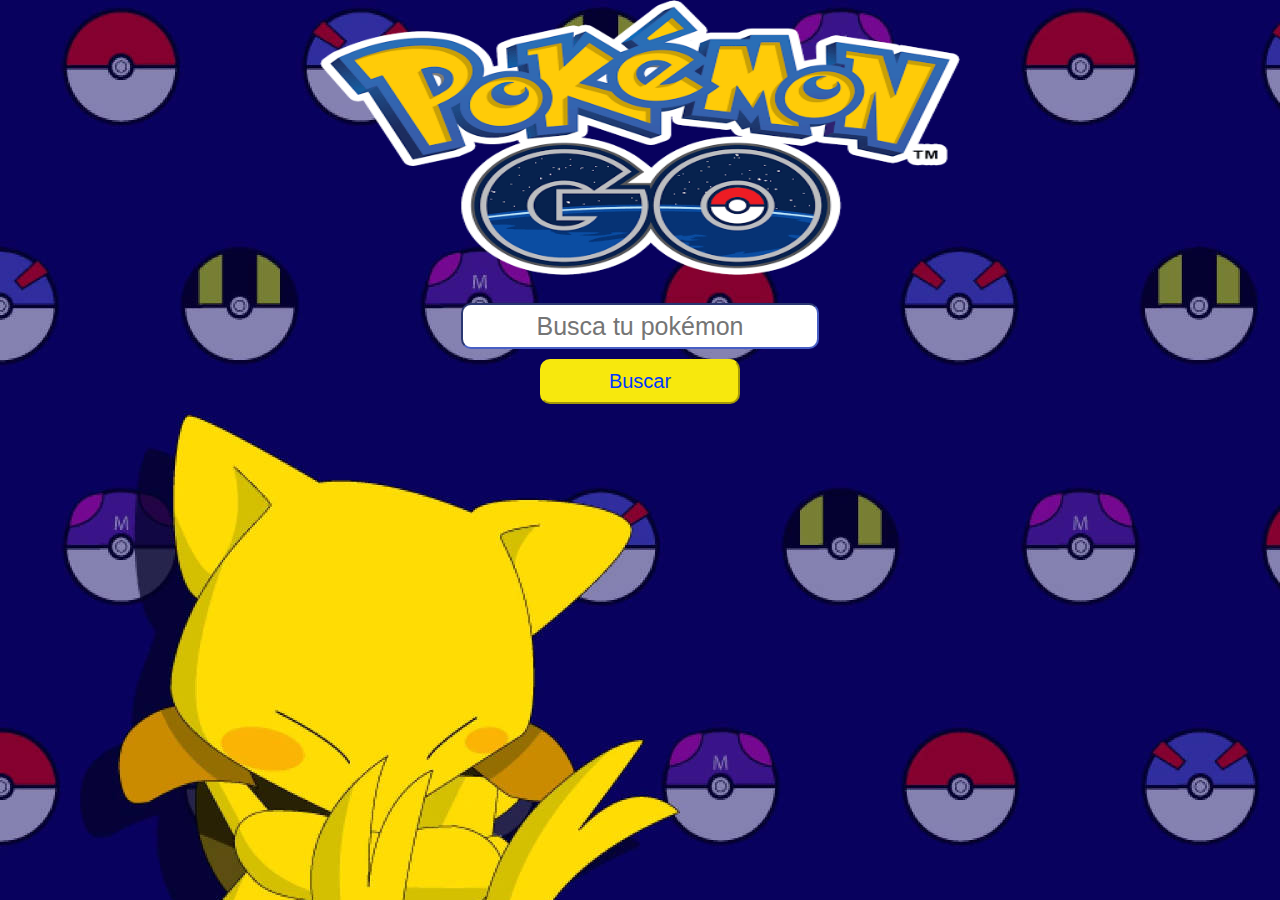
==== src/index.html @ f03d665b "Se sube cambio de fondo así como la modificación del botón buscar" ====
<!DOCTYPE html>
<html>
  <head>
    <meta
      charset="utf-8"
      name="viewport"
      content="width=device-width, initial-scale=1.0"
    />
    <title>Data Lovers</title>
    <link rel="stylesheet" href="style.css" />
    <link rel="preconnect" href="https://fonts.googleapis.com" />
    <link rel="preconnect" href="https://fonts.gstatic.com" crossorigin />
    <link
      href="https://fonts.googleapis.com/css2?family=Kanit:ital,wght@1,600&family=Noto+Serif+Ahom&display=swap"
      rel="stylesheet"
    />

    <link rel="preconnect" href="https://fonts.googleapis.com" />
    <link rel="preconnect" href="https://fonts.gstatic.com" crossorigin />
    <link
      href="https://fonts.googleapis.com/css2?family=Noto+Sans+Syloti+Nagri&family=Noto+Serif+Ahom&display=swap"
      rel="stylesheet"
    />
  </head>
  <body>
    <div class="photo">
      <img id="fondo" src="img/unnamed.png" />
    </div>
    <br>
    <form action="">
    <div class="contenedor">
      <div>
        <input id="caja-texto" placeholder="Busca tu pokémon" class="inputText" />
      </div>
      <div>
        <button id="btn-validar">Buscar</button>
      </div>
      <div class="results-container"> 
        <ul class="results-list" id="list">
        </ul>
     </div>
    </div>
  </form>
    <div class="card-contenedor">
      <div class="contenedor-central"></div>
    </div>
    <div id="root"></div>
    <script src="main.js" type="module"></script>
  </body>
</html>
---- src/style.css ----
#fondo {
  width: 50%;
  height: 275px;
  align-items: center;
  display: block;
  margin-left: auto;
  margin-right: auto;
}

body {
  margin: 0px;
  background: rgb(241,96,81);
  background: linear-gradient(90deg, rgba(241,96,81,1) 0%, rgba(79,217,21,1) 50%, rgba(0,212,255,1) 84%);
  background-image: url(./img/Blue_Pokebolas.jpg);
}

.contenedor {
  display: flex;
  flex-direction: column;
  align-items: center;
}

#btn-validar {
  border-color: rgb(247, 232, 13);
  background-color: rgb(247, 232, 13);
  color: rgb(0, 55, 255);
  font-family: "Noto sans Syloti Natri", sans-serif;
  border-radius: 10px;
  width: 200px;
  height: 45px;
  font-size: 20px;
}

#caja-texto {
  border-color: rgb(72, 95, 197);
  border-radius: 10px;
  margin: 10px;
  width: 350px;
  height: 40px;
  font-size: 25px;
  text-align: center;
  color: gray;
}

.car img {
  width: 100%;
  display: block;
}

h3 {
  text-align: 100%;
  font-family: "PT Serif", serif;
  text-align: center;
  color: rgb(72, 95, 197);
  font-size: 25px;
}

.card p {
  text-align: left;
  font-family: "Noto sans Syloti Natri", sans-serif;
  margin-left: 30px;
  color: rgb(127, 127, 127);
}

.contenedor-central {
  width: 70%;
  max-width: 70%;
  margin: 20px auto;
  display: grid;
  grid-template-columns: repeat(5, 1fr);
  gap: 15px;
}
.card {
  margin-bottom: 10px;
  border-radius: 8px;
  margin: 0;
  display: flex;
  flex-direction: column;
  overflow: hidden;
  background: #fff;
  box-shadow: 0px 1px 10px rgba(0, 0, 0, 0.2);
  cursor: default;
  transition: all 400ms ease;
}

.card:hover {
  box-shadow: 5px 5px 20px rgba(0, 0, 0, 0.4);
  transform: translateY(-3%);
}

.card-body {
  padding: 20px 15px;
  text-align: justify;
  flex-grow: 1;
  display: flex;
  flex-direction: column;
}

@media (min-width: 100px) {
  .contenedor-central {
    width: 95%;
    max-width: 95%;
    margin: 20px auto;
    display: grid;
    grid-template-columns: repeat(1, 1fr);
    gap: 15px;
  }
}

@media (min-width: 400px) {
  .contenedor-central {
    width: 95%;
    max-width: 95%;
    margin: 20px auto;
    display: grid;
    grid-template-columns: repeat(2, 1fr);
    gap: 15px;
  }
}

@media (min-width: 1200px) {
  .contenedor-central {
    width: 70%;
    max-width: 70%;
    margin: 20px auto;
    display: grid;
    grid-template-columns: repeat(5, 1fr);
    gap: 15px;
  }
}
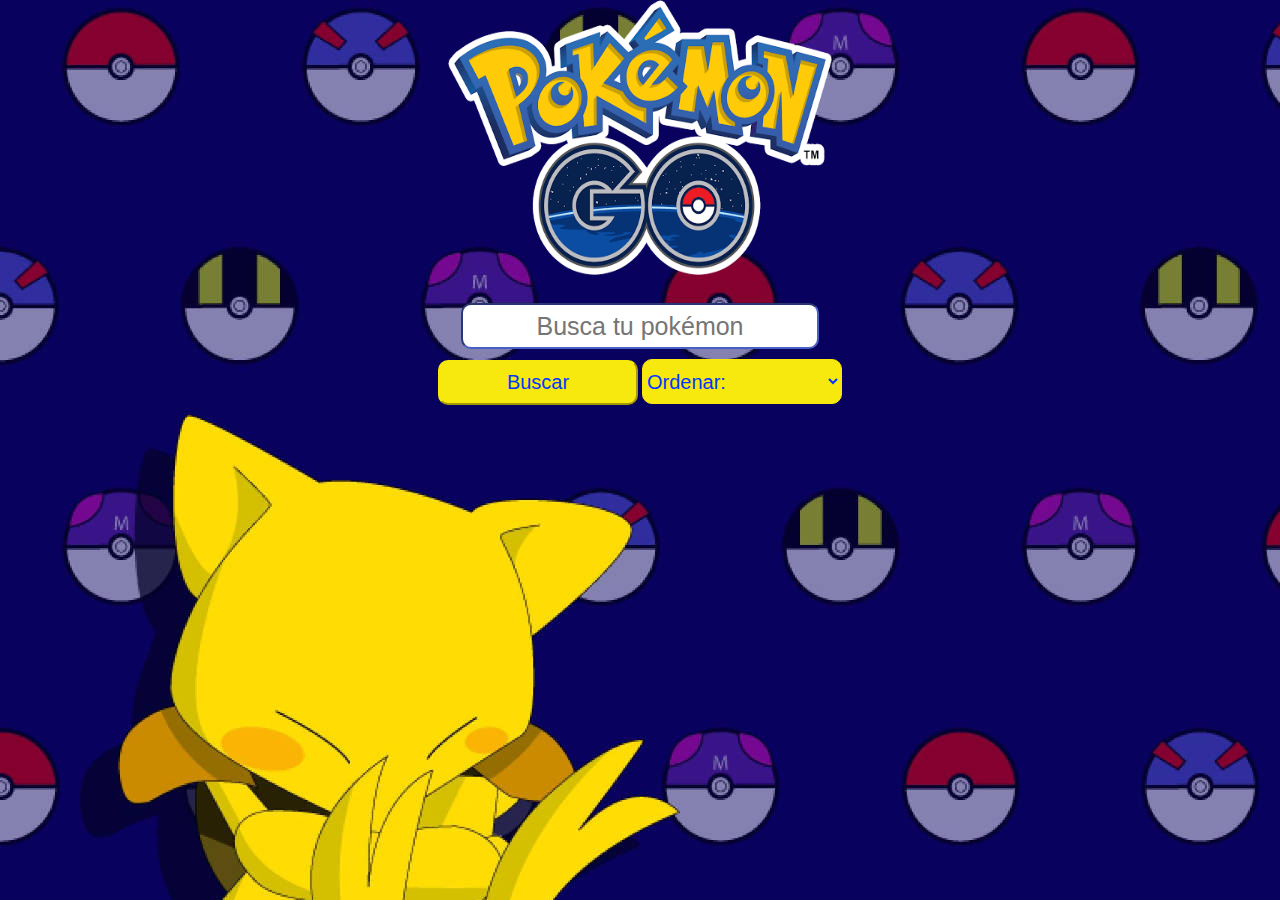
==== commit 49e6e084: "Se agregan funcionalidades de ordenanza de datos alfabéticamente y por tipo de pokemon" ====
--- a/src/index.html
+++ b/src/index.html
@@ -27,20 +27,24 @@
       <img id="fondo" src="img/unnamed.png" />
     </div>
     <br>
-    <form action="">
     <div class="contenedor">
       <div>
         <input id="caja-texto" placeholder="Busca tu pokémon" class="inputText" />
       </div>
       <div>
-        <button id="btn-validar">Buscar</button>
+        <button id="btn-validar" class="btn-validar">Buscar</button>
+        <select name="selectSort" id="selectSort" class="btn-validar">
+          <option value="">Ordenar:</option>
+          <option value="1"> A - Z </option>
+          <option value="2"> Z - A </option>
+          <option value="3">Por tipo</option>
+        </select>
       </div>
       <div class="results-container"> 
         <ul class="results-list" id="list">
         </ul>
      </div>
     </div>
-  </form>
     <div class="card-contenedor">
       <div class="contenedor-central"></div>
     </div>
--- a/src/style.css
+++ b/src/style.css
@@ -1,5 +1,5 @@
 #fondo {
-  width: 50%;
+  width: 30%;
   height: 275px;
   align-items: center;
   display: block;
@@ -20,7 +20,7 @@
   align-items: center;
 }
 
-#btn-validar {
+.btn-validar {
   border-color: rgb(247, 232, 13);
   background-color: rgb(247, 232, 13);
   color: rgb(0, 55, 255);
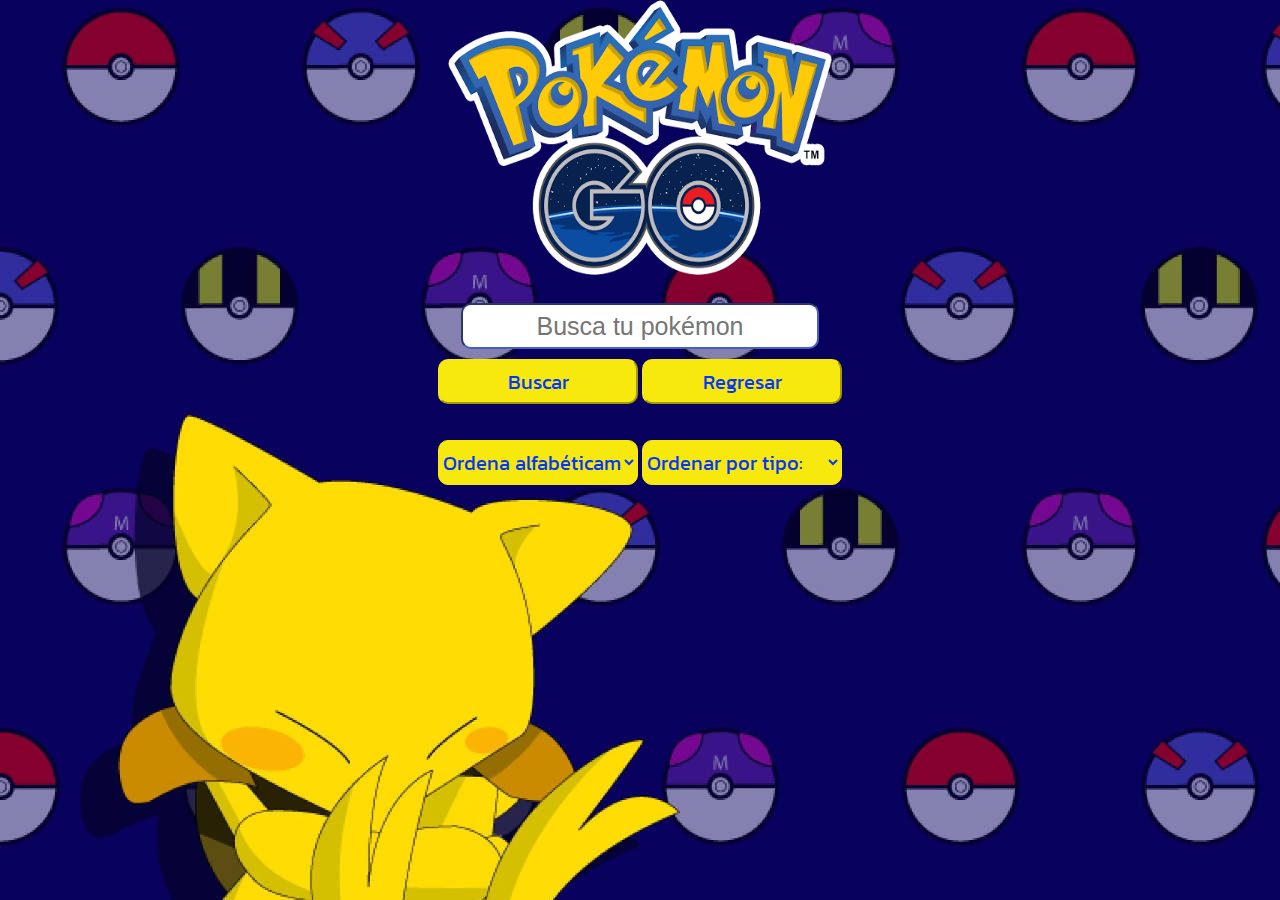
==== commit b4af3a38: "Se suben funcionalidades como barra de búsqueda y filtro por tipo de pokemon, así como mejora de fil" ====
--- a/src/index.html
+++ b/src/index.html
@@ -29,15 +29,37 @@
     <br>
     <div class="contenedor">
       <div>
-        <input id="caja-texto" placeholder="Busca tu pokémon" class="inputText" />
+        <input id="inputTextBox" placeholder="Busca tu pokémon" class="inputText" />
       </div>
       <div>
         <button id="btn-validar" class="btn-validar">Buscar</button>
+        <button id="clear" class="clearResults btn-validar">Regresar</button>
+        <br><br><br>
         <select name="selectSort" id="selectSort" class="btn-validar">
-          <option value="">Ordenar:</option>
-          <option value="1"> A - Z </option>
-          <option value="2"> Z - A </option>
-          <option value="3">Por tipo</option>
+          <option value="">Ordena alfabéticamente:</option>
+          <option value="1"> A - Z</option>
+          <option value="2"> Z - A</option>
+        </select>
+        <select name="selectType" id="selectType" class="btn-validar">
+          <option value="">Ordenar por tipo:</option>
+          <option value="poison">Poison</option>
+          <option value="grass">Grass</option>
+          <option value="fire">Fire</option>
+          <option value="water">Water</option>
+          <option value="ground">Ground</option>
+          <option value="normal">Normal</option>
+          <option value="fighting">Fighting</option>
+          <option value="psychic">Psychic</option>
+          <option value="bug">Bug</option>
+          <option value="flying">Flying</option>
+          <option value="rock">Rock</option>
+          <option value="ghost">Ghost</option>
+          <option value="steel">Steel</option>
+          <option value="electric">Electric</option>
+          <option value="ice">Ice</option>
+          <option value="dragon">Dragon</option>
+          <option value="dark">Dark</option>
+          <option value="fairy">Fairy</option>
         </select>
       </div>
       <div class="results-container"> 
--- a/src/style.css
+++ b/src/style.css
@@ -11,7 +11,7 @@
   margin: 0px;
   background: rgb(241,96,81);
   background: linear-gradient(90deg, rgba(241,96,81,1) 0%, rgba(79,217,21,1) 50%, rgba(0,212,255,1) 84%);
-  background-image: url(./img/Blue_Pokebolas.jpg);
+  background-image: url(./img/Blue_Pokebolas.jpg)  
 }
 
 .contenedor {
@@ -24,14 +24,14 @@
   border-color: rgb(247, 232, 13);
   background-color: rgb(247, 232, 13);
   color: rgb(0, 55, 255);
-  font-family: "Noto sans Syloti Natri", sans-serif;
+  font-family: 'Kanit', sans-serif;
   border-radius: 10px;
   width: 200px;
   height: 45px;
   font-size: 20px;
 }
 
-#caja-texto {
+#inputTextBox {
   border-color: rgb(72, 95, 197);
   border-radius: 10px;
   margin: 10px;
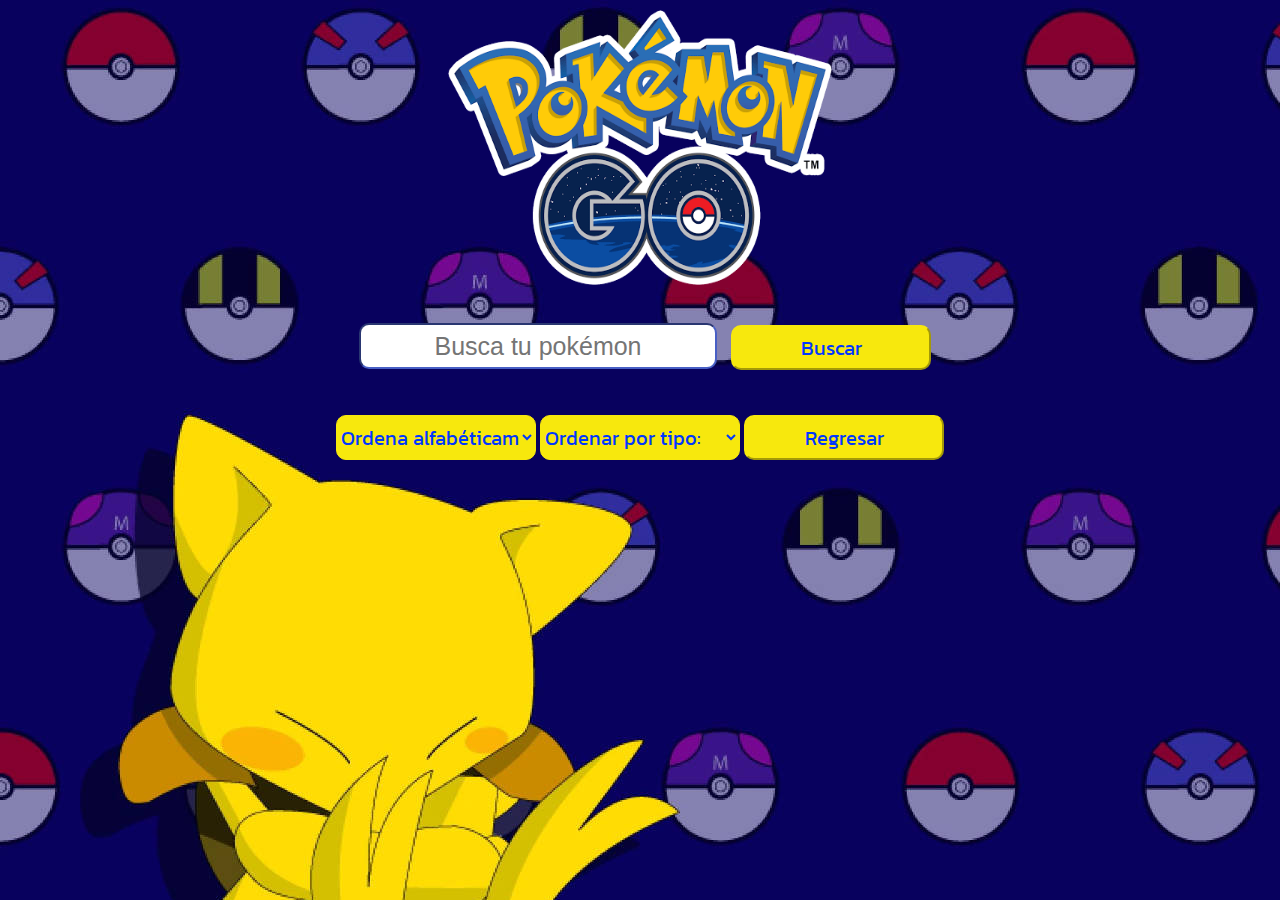
==== commit 676bd380: "Se agregan todos los tests de las funciones actuales (sort A-Z y Z-A, buscar nombre y filtrar por ti" ====
--- a/src/index.html
+++ b/src/index.html
@@ -30,11 +30,10 @@
     <div class="contenedor">
       <div>
         <input id="inputTextBox" placeholder="Busca tu pokémon" class="inputText" />
+        <button id="btn-validar" class="btn-validar">Buscar</button>
       </div>
       <div>
-        <button id="btn-validar" class="btn-validar">Buscar</button>
-        <button id="clear" class="clearResults btn-validar">Regresar</button>
-        <br><br><br>
+        <br><br>
         <select name="selectSort" id="selectSort" class="btn-validar">
           <option value="">Ordena alfabéticamente:</option>
           <option value="1"> A - Z</option>
@@ -61,12 +60,8 @@
           <option value="dark">Dark</option>
           <option value="fairy">Fairy</option>
         </select>
+        <button id="clear" class="clearResults btn-validar">Regresar</button> 
       </div>
-      <div class="results-container"> 
-        <ul class="results-list" id="list">
-        </ul>
-     </div>
-    </div>
     <div class="card-contenedor">
       <div class="contenedor-central"></div>
     </div>
--- a/src/style.css
+++ b/src/style.css
@@ -73,7 +73,6 @@
 .card {
   margin-bottom: 10px;
   border-radius: 8px;
-  margin: 0;
   display: flex;
   flex-direction: column;
   overflow: hidden;
@@ -96,7 +95,7 @@
   flex-direction: column;
 }
 
-@media (min-width: 100px) {
+/*@media (min-width: 100px) {
   .contenedor-central {
     width: 95%;
     max-width: 95%;
@@ -127,4 +126,26 @@
     grid-template-columns: repeat(5, 1fr);
     gap: 15px;
   }
+}*/
+img {
+  padding: 10px;
 }
+.noResult {
+  margin-bottom: 10px;
+  border-radius: 8px;
+  display: flex;
+  flex-direction: column;
+  overflow: hidden;
+  background: rgba(234, 238, 235, 0.7);
+  box-shadow: 0px 1px 10px rgba( 0, 0, 0, 1 );
+  cursor: default;
+  transition: all 400ms ease; 
+  /*opacity: 0.5;*/
+  padding: 50px;
+}
+
+.errorText {
+  color: rgb(7, 65, 255);
+  font-family: 'Kanit', sans-serif;
+  font-size: xx-large;
+}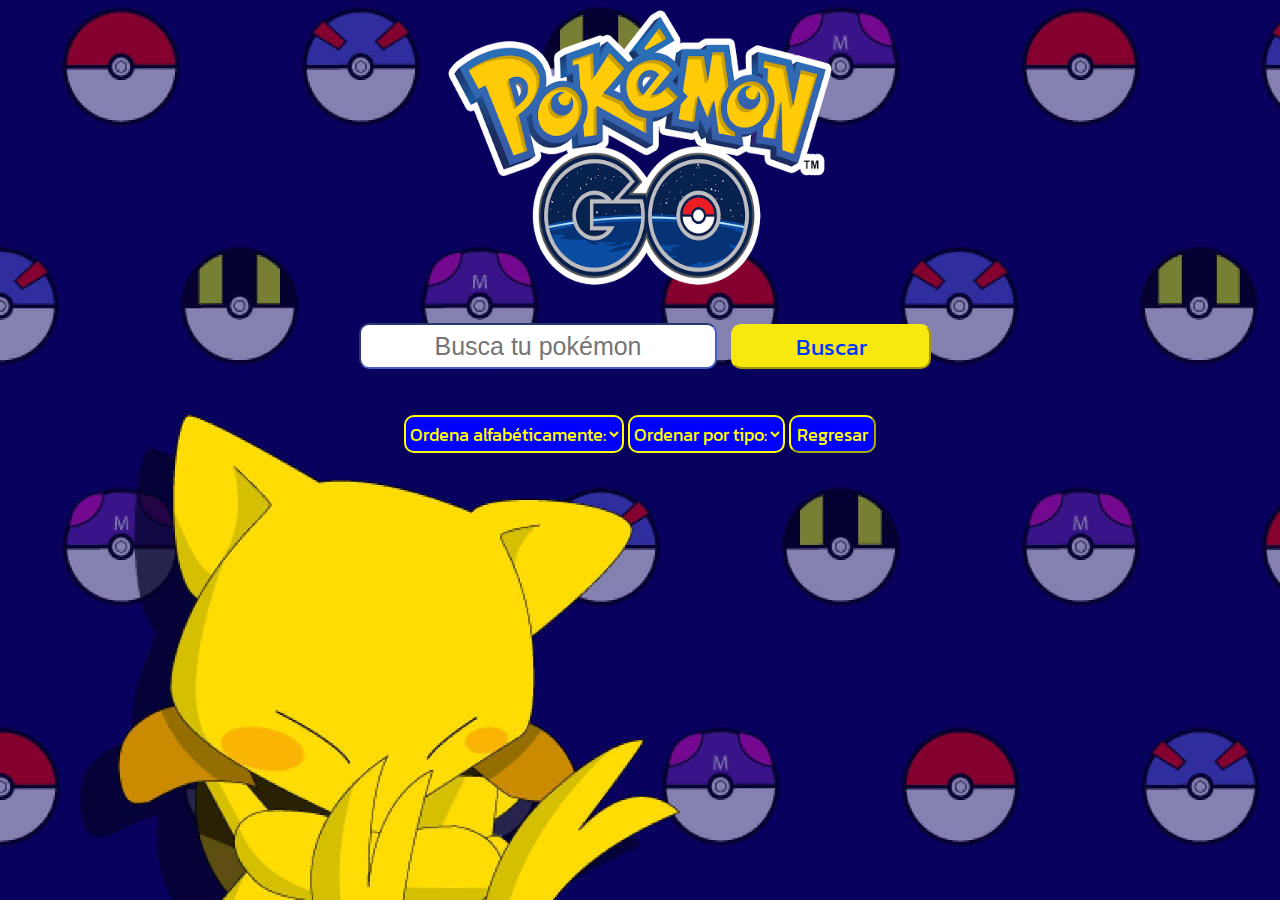
==== commit 993c7831: "Se agrega la función de cálculo de promedio" ====
--- a/src/index.html
+++ b/src/index.html
@@ -14,17 +14,10 @@
       href="https://fonts.googleapis.com/css2?family=Kanit:ital,wght@1,600&family=Noto+Serif+Ahom&display=swap"
       rel="stylesheet"
     />
-
-    <link rel="preconnect" href="https://fonts.googleapis.com" />
-    <link rel="preconnect" href="https://fonts.gstatic.com" crossorigin />
-    <link
-      href="https://fonts.googleapis.com/css2?family=Noto+Sans+Syloti+Nagri&family=Noto+Serif+Ahom&display=swap"
-      rel="stylesheet"
-    />
   </head>
   <body>
     <div class="photo">
-      <img id="fondo" src="img/unnamed.png" />
+      <img id="logo" src="img/unnamed.png" />
     </div>
     <br>
     <div class="contenedor">
@@ -34,12 +27,12 @@
       </div>
       <div>
         <br><br>
-        <select name="selectSort" id="selectSort" class="btn-validar">
+        <select name="selectSort" id="selectSort" class="btnSmall">
           <option value="">Ordena alfabéticamente:</option>
           <option value="1"> A - Z</option>
           <option value="2"> Z - A</option>
         </select>
-        <select name="selectType" id="selectType" class="btn-validar">
+        <select name="selectType" id="selectType" class="btnSmall">
           <option value="">Ordenar por tipo:</option>
           <option value="poison">Poison</option>
           <option value="grass">Grass</option>
@@ -60,10 +53,17 @@
           <option value="dark">Dark</option>
           <option value="fairy">Fairy</option>
         </select>
-        <button id="clear" class="clearResults btn-validar">Regresar</button> 
+        <button id="clear" class="clearResults btnSmall">Regresar</button> 
+        <div>
+          <br>
+          <!--<button class="btnOperation" id="btnOperation">Quiero saber qué pokémon mide lo mismo que yo</button>-->
+        </div>
       </div>
-    <div class="card-contenedor">
-      <div class="contenedor-central"></div>
+    </div>
+    <div class="resultContainer">
+      <div class="error"></div>
+      <div class="operation contenedor" id="operation"></div>
+      <div class="cardContainer"></div>
     </div>
     <div id="root"></div>
     <script src="main.js" type="module"></script>
--- a/src/style.css
+++ b/src/style.css
@@ -1,4 +1,4 @@
-#fondo {
+#logo {
   width: 30%;
   height: 275px;
   align-items: center;
@@ -11,7 +11,8 @@
   margin: 0px;
   background: rgb(241,96,81);
   background: linear-gradient(90deg, rgba(241,96,81,1) 0%, rgba(79,217,21,1) 50%, rgba(0,212,255,1) 84%);
-  background-image: url(./img/Blue_Pokebolas.jpg)  
+  background-image: url(./img/Blue_Pokebolas.jpg);
+  
 }
 
 .contenedor {
@@ -28,7 +29,28 @@
   border-radius: 10px;
   width: 200px;
   height: 45px;
-  font-size: 20px;
+  font-size: 23px;
+}
+.btnSmall {
+  color: yellow;
+  background-color: rgb(0, 0, 255);
+  font-family: 'Kanit', sans-serif;
+  font-size: 18px;
+  border-color: yellow;
+  border-radius: 10px;
+  height: 38px;
+  border-width: 2px;
+}
+
+.btnOperation {
+  color: yellow;
+  background-color: rgb(201, 53, 20);
+  font-family: 'Kanit', sans-serif;
+  font-size: 18px;
+  border-color: yellow;
+  border-radius: 10px;
+  height: 38px;
+  border-width: 2px;
 }
 
 #inputTextBox {
@@ -62,7 +84,7 @@
   color: rgb(127, 127, 127);
 }
 
-.contenedor-central {
+.cardContainer {
   width: 70%;
   max-width: 70%;
   margin: 20px auto;
@@ -94,9 +116,20 @@
   display: flex;
   flex-direction: column;
 }
-
-/*@media (min-width: 100px) {
-  .contenedor-central {
+.inputOperation {
+  border-color: rgb(238, 255, 0);
+  border-radius: 10px;
+  margin: 10px;
+  width: 250px;
+  height: 25px;
+  font-size: 15px;
+  text-align: center;
+  color: gray;
+  align-items: center;
+}
+
+@media (min-width: 100px) {
+  .cardContainer {
     width: 95%;
     max-width: 95%;
     margin: 20px auto;
@@ -107,7 +140,7 @@
 }
 
 @media (min-width: 400px) {
-  .contenedor-central {
+  .cardContainer {
     width: 95%;
     max-width: 95%;
     margin: 20px auto;
@@ -118,7 +151,7 @@
 }
 
 @media (min-width: 1200px) {
-  .contenedor-central {
+  .cardContainer {
     width: 70%;
     max-width: 70%;
     margin: 20px auto;
@@ -126,7 +159,7 @@
     grid-template-columns: repeat(5, 1fr);
     gap: 15px;
   }
-}*/
+}
 img {
   padding: 10px;
 }
@@ -136,16 +169,43 @@
   display: flex;
   flex-direction: column;
   overflow: hidden;
-  background: rgba(234, 238, 235, 0.7);
+  background: rgba(251, 255, 7, 0.7);
   box-shadow: 0px 1px 10px rgba( 0, 0, 0, 1 );
   cursor: default;
   transition: all 400ms ease; 
   /*opacity: 0.5;*/
-  padding: 50px;
+  padding: 30px;
+  width: fit-content;
+  margin: auto;
+  margin-top: 25px;
 }
 
 .errorText {
+  color: rgb(7, 57, 255);
+  font-family: 'Kanit', sans-serif;
+  font-size: x-large;
+  text-align: center;
+}
+
+.averageBox {
+  margin-bottom: 10px;
+  border-radius: 8px;
+  display: flex;
+  flex-direction: column;
+  overflow: hidden;
+  background: rgba(246, 255, 0, 0.9);
+  box-shadow: 0px 1px 10px rgba( 0, 0, 0, 1 );
+  cursor: default;
+  transition: all 400ms ease; 
+  padding: 20px;
+  width: fit-content;
+  margin: auto;
+  margin-top: 25px;
+}
+.averageText {
   color: rgb(7, 65, 255);
   font-family: 'Kanit', sans-serif;
-  font-size: xx-large;
-}+  font-size: 20px;
+  text-align: center;
+}
+
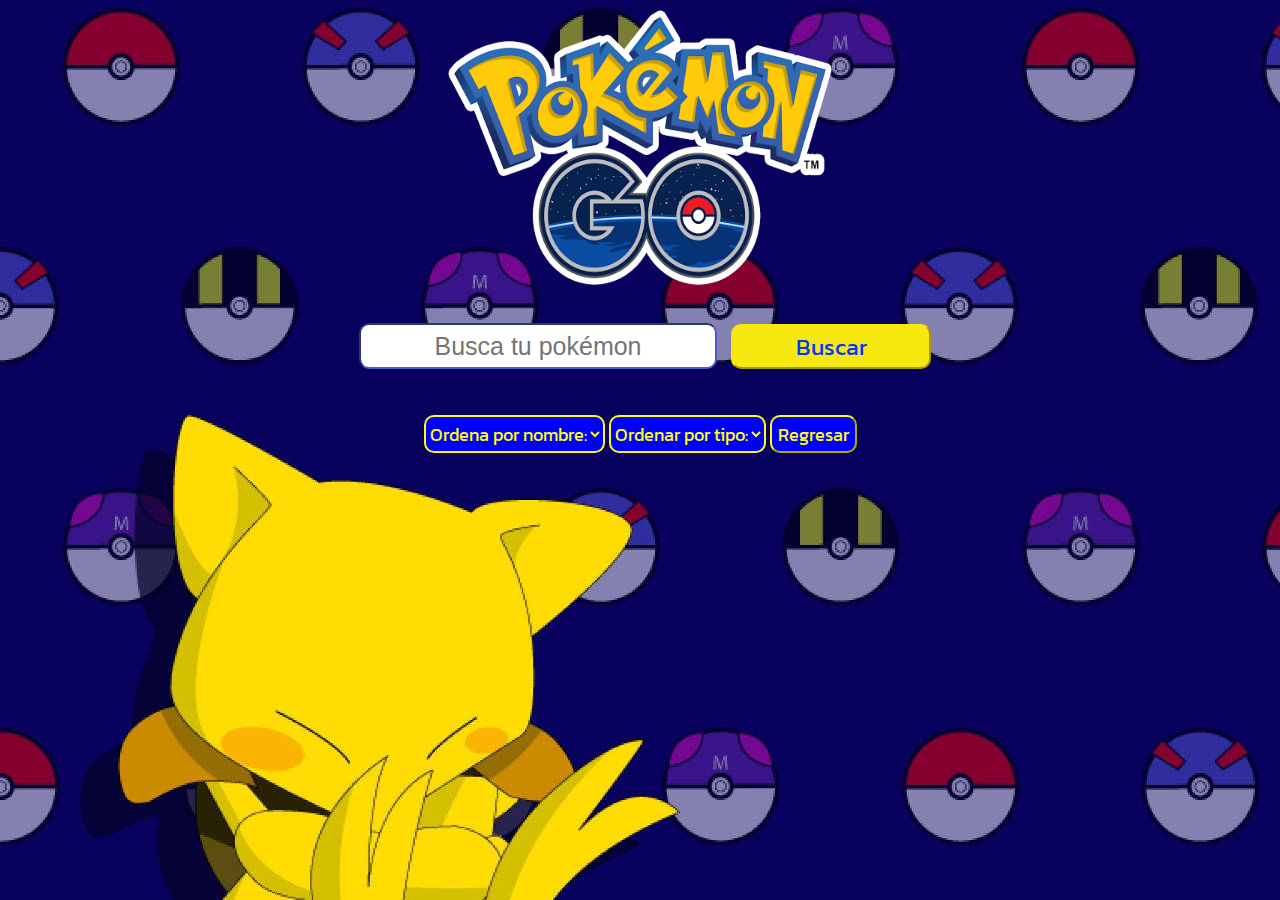
==== commit 664a212c: "Se modifica botón de ordenamiento" ====
--- a/src/index.html
+++ b/src/index.html
@@ -28,7 +28,7 @@
       <div>
         <br><br>
         <select name="selectSort" id="selectSort" class="btnSmall">
-          <option value="">Ordena alfabéticamente:</option>
+          <option value="">Ordena por nombre:</option>
           <option value="1"> A - Z</option>
           <option value="2"> Z - A</option>
         </select>
@@ -54,10 +54,6 @@
           <option value="fairy">Fairy</option>
         </select>
         <button id="clear" class="clearResults btnSmall">Regresar</button> 
-        <div>
-          <br>
-          <!--<button class="btnOperation" id="btnOperation">Quiero saber qué pokémon mide lo mismo que yo</button>-->
-        </div>
       </div>
     </div>
     <div class="resultContainer">
